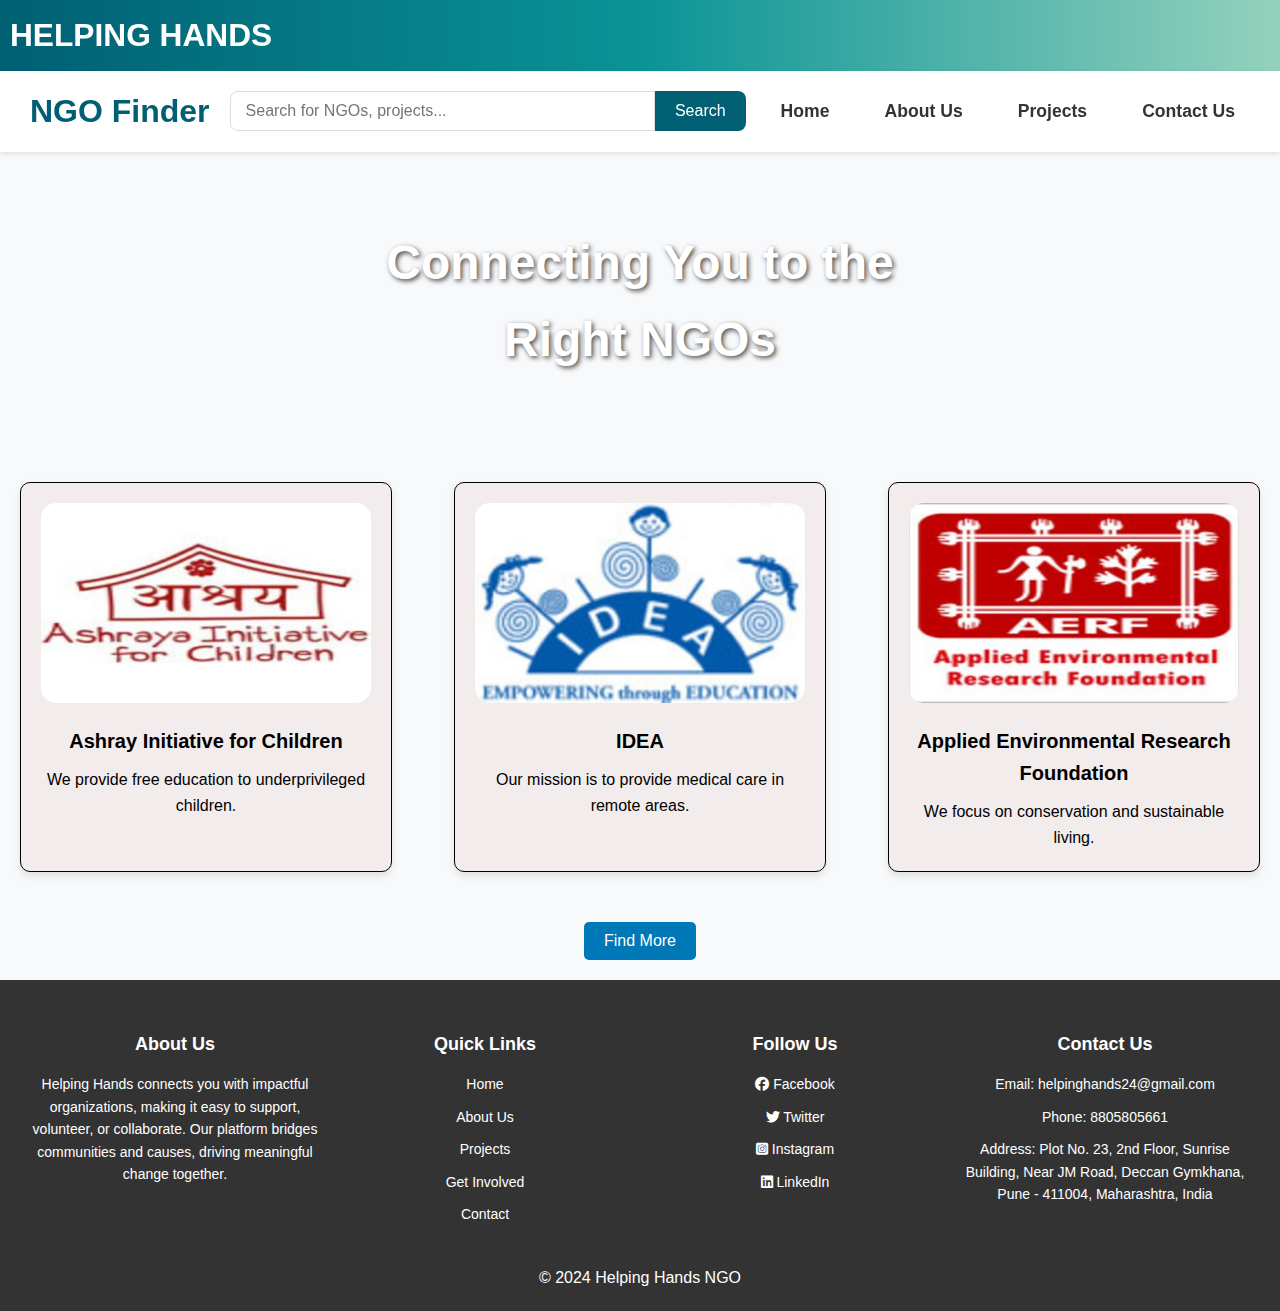
==== ASEPMAINPAGE.html @ 2582acf8 "Initial commit" ====
<!DOCTYPE html>
<html lang="en">
<head>
    <meta charset="UTF-8">
    <meta name="viewport" content="width=device-width, initial-scale=1.0">
    <title>VIT NGO Finder</title>
    <link rel="stylesheet" href="https://cdnjs.cloudflare.com/ajax/libs/font-awesome/6.7.2/css/all.min.css" integrity="sha512-Evv84Mr4kqVGRNSgIGL/F/aIDqQb7xQ2vcrdIwxfjThSH8CSR7PBEakCr51Ck+w+/U6swU2Im1vVX0SVk9ABhg==" crossorigin="anonymous" referrerpolicy="no-referrer" />
    <link rel="stylesheet" href="AsepCSS.css">
    <script src="AsepJS.js"></script>
</head>
<body>
    <header>
        <!-- Upper Navigation Bar -->
        <div class="upper-nav">
            <div class="logo">Helping Hands</div>
        </div>

        <!-- Main Navigation Bar -->
        <nav class="main-nav">
            <a href="#" class="logo">NGO Finder</a>

            <div class="search-bar">
                <input type="text" placeholder="Search for NGOs, projects...">
                <button>Search</button>
            </div>

            <div class="nav-links">
                <a href="#">Home</a>
                <a href="#">About Us</a>
                <a href="#">Projects</a>
                <a href="#footer-section">Contact Us</a>
            </div>
        </nav>
    </header>

    <!-- Parallax Section -->
    <div class="parallax">
        <h1>Connecting You to the Right NGOs</h1>
    </div>

    <div class="ngo-cards" id="ngoCards">
        <div class="ngo-card">
            <a href="ngo1.html" target="_blank"><img  src="ngo1.jpg" alt="Ashray Initiative for Children">
             <h3>Ashray Initiative for Children</h3>
            <p>We provide free education to underprivileged children.</p></a>
        </div>
        <div class="ngo-card">
            <a href="ngo2.html"><img src="ngo2.jpg" alt="IDEA">
            <h3>IDEA</h3>
            <p>Our mission is to provide medical care in remote areas.</p></a>
        </div>
        <div class="ngo-card">
            <a href="ngo3.html"><img src="ngo3.jpg" alt="AERF">
            <h3>Applied Environmental Research Foundation</h3>
            <p>We focus on conservation and sustainable living.</p></a>
        </div>
    </div>

    <div class="find-more">
        <button onclick="addMoreNGOs()">Find More</button>
    </div>

    <!-- Footer -->
    <footer>
        <div class="footer-container">
            <div id="footer-section">
                <h4>About Us</h4>
                <p>Helping Hands connects you with impactful organizations, making it easy to support, volunteer, or collaborate. Our platform bridges communities and causes, driving meaningful change together.</p>
            </div>
            <div id="footer-section">
                <h4>Quick Links</h4>
                <ul>
                    <li><a href="#">Home</a></li>
                    <li><a href="#">About Us</a></li>
                    <li><a href="#">Projects</a></li>
                    <li><a href="#">Get Involved</a></li>
                    <li><a href="#">Contact</a></li>
                </ul>
            </div>
            <div id="footer-section">
                <h4>Follow Us</h4>
                <ul class="social-media">
                    <li><i class="fa-brands fa-facebook"></i><a href="#">  Facebook</a></li>
                    <li><i class="fa-brands fa-twitter"></i><a href="#">  Twitter</a></li>
                    <li><i class="fa-brands fa-square-instagram"></i><a href="#">  Instagram</a></li>
                    <li><i class="fa-brands fa-linkedin"></i><a href="#">  LinkedIn</a></li>
                </ul>
            </div>
            <div id="footer-section">
                <h4>Contact Us</h4>
                <p>Email: helpinghands24@gmail.com</p>
                <p>Phone: 8805805661</p>
                <p>Address: Plot No. 23, 2nd Floor, Sunrise Building,
                    Near JM Road, Deccan Gymkhana,
                    Pune - 411004, Maharashtra, India</p>
            </div>
        </div>
        <div class="footer-bottom">
            <p>&copy; 2024 Helping Hands NGO</p>
        </div>
    </footer>
    <script src="web3.js"></script>
    

</body>
</html>
---- AsepCSS.css ----
/* General Reset */
* {
    margin: 0;
    padding: 0;
    box-sizing: border-box;
}
html {
    scroll-behavior: smooth;
}

body {
    font-family: 'Arial', sans-serif;
    background-color: #f8f9fa;
    line-height: 1.6;
}
a {
    text-decoration: none; 
    color: inherit;        
}
/* Header */
header {
    position: sticky;
    top: 0;
    z-index: 1000;
}

/* Upper Navigation Bar */
.upper-nav {
    background: linear-gradient(90deg, #005f73, #0a9396, #94d2bd);
    color: white;
    display: flex;
    justify-content: space-between;
    align-items: center;
    padding: 10px 10px;
    font-size: 1.1em;
    box-shadow: 0px 4px 6px rgba(0, 0, 0, 0.2);
}

.upper-nav .logo {
    font-size: 1.8em;
    font-weight: bold;
    text-transform: uppercase;
}

.upper-nav .right-links .btn-login {
    background-color: #ff6b6b;
    color: white;
    padding: 10px 25px;
    border: none;
    border-radius: 25px;
    font-size: 1.1em;
    font-weight: bold;
    cursor: pointer;
    transition: all 0.3s ease;
}

.upper-nav .right-links .btn-login:hover {
    background-color: #e63946;
    transform: scale(1.1);
}

/* Main Navigation Bar */
.main-nav {
    background-color: white;
    box-shadow: 0 2px 5px rgba(0, 0, 0, 0.1);
    display: flex;
    justify-content: space-between;
    align-items: center;
    padding: 15px 30px;
}

.main-nav .logo {
    font-size: 2em;
    color: #005f73;
    font-weight: bold;
    text-decoration: none;
}

.main-nav .search-bar {
    display: flex;
    flex: 1;
    margin: 0 20px;
}

.main-nav .search-bar input {
    width: 100%;
    padding: 10px 15px;
    font-size: 1rem;
    border: 1px solid #ddd;
    border-radius: 8px 0 0 8px;
    outline: none;
}

.main-nav .search-bar button {
    padding: 10px 20px;
    font-size: 1rem;
    border: none;
    background-color: #005f73;
    color: white;
    cursor: pointer;
    border-radius: 0 8px 8px 0;
    transition: all 0.3s ease;
}

.main-nav .search-bar button:hover {
    background-color: #003845;
}

.main-nav .nav-links {
    display: flex;
    gap: 25px;
}

.main-nav .nav-links a {
    color: #333;
    text-decoration: none;
    font-size: 1.1rem;
    padding: 8px 15px;
    border-radius: 5px;
    font-weight: bold;
    transition: all 0.3s ease;
}

.main-nav .nav-links a:hover {
    background-color: #f0f0f0;
    color: #005f73;
}

/* Parallax Section */
.parallax {
    background-image: url('https://becid.eu/wp-content/uploads/2024/03/5.jpg');
    height: 300px;
    background-attachment: fixed;
    background-position: center;
    background-repeat: no-repeat;
    background-size: cover;
    position: relative;
}

.parallax h1 {
    position: absolute;
    top: 50%;
    left: 50%;
    transform: translate(-50%, -50%);
    color: white;
    font-size: 3em;
    text-shadow: 2px 2px 5px rgba(0, 0, 0, 0.7);
    text-align: center;
}

/* NGO Cards Container */
.ngo-cards {
    display: flex;
    flex-wrap: wrap;
    justify-content: space-between;
    margin: 30px 20px;
}

.ngo-card {
    border: 1px solid black;
    background-color: rgb(243, 236, 236);
    width: 30%;
    margin-bottom: 20px;
    padding: 20px;
    border-radius: 10px;
    box-shadow: 0 4px 8px rgba(0, 0, 0, 0.1);
    text-align: center;
    transition: transform 0.3s ease;
    text-decoration:none ;
}

.ngo-card:hover {
    transform: translateY(-10px);
}

.ngo-card img {
    width: 100%;
    height: 200px;
    object-fit: cover;
    border-radius: 15px;
}

.ngo-card h3 {
    font-size: 20px;
    margin-top: 15px;
    font-weight: bold;
    text-decoration:none ;
}

.ngo-card p {
    font-size: 16px;
    margin-top: 10px;
}

.find-more {
    display: flex;
    justify-content: center;
    margin: 20px;
}

.find-more button {
    padding: 10px 20px;
    font-size: 1em;
    border: none;
    background-color: #0077b6;
    color: white;
    cursor: pointer;
    border-radius: 5px;
}

.find-more button:hover {
    background-color: #005f99;
}

/* Footer Styling */
footer {
    background-color: #333;
    color: white;
    text-align: center;
    padding: 20px 0;
    position: relative;
    bottom: 0;
    width: 100%;
}

.footer-container {
    display: flex;
    justify-content: space-around;
    flex-wrap: wrap;
    padding: 20px;
}

#footer-section {
    flex: 1;
    min-width: 150px;
    margin: 10px;
}

#footer-section h4 {
    font-size: 18px;
    margin-bottom: 15px;
}

#footer-section p,
#footer-section ul,
#footer-section li {
    font-size: 14px;
    margin-bottom: 10px;
}

#footer-section ul {
    list-style: none;
    padding: 0;
}

#footer-section ul li a {
    color: white;
    text-decoration: none;
    transition: color 0.3s ease;
}

#footer-section ul li a:hover {
    color: #ff6347;
}
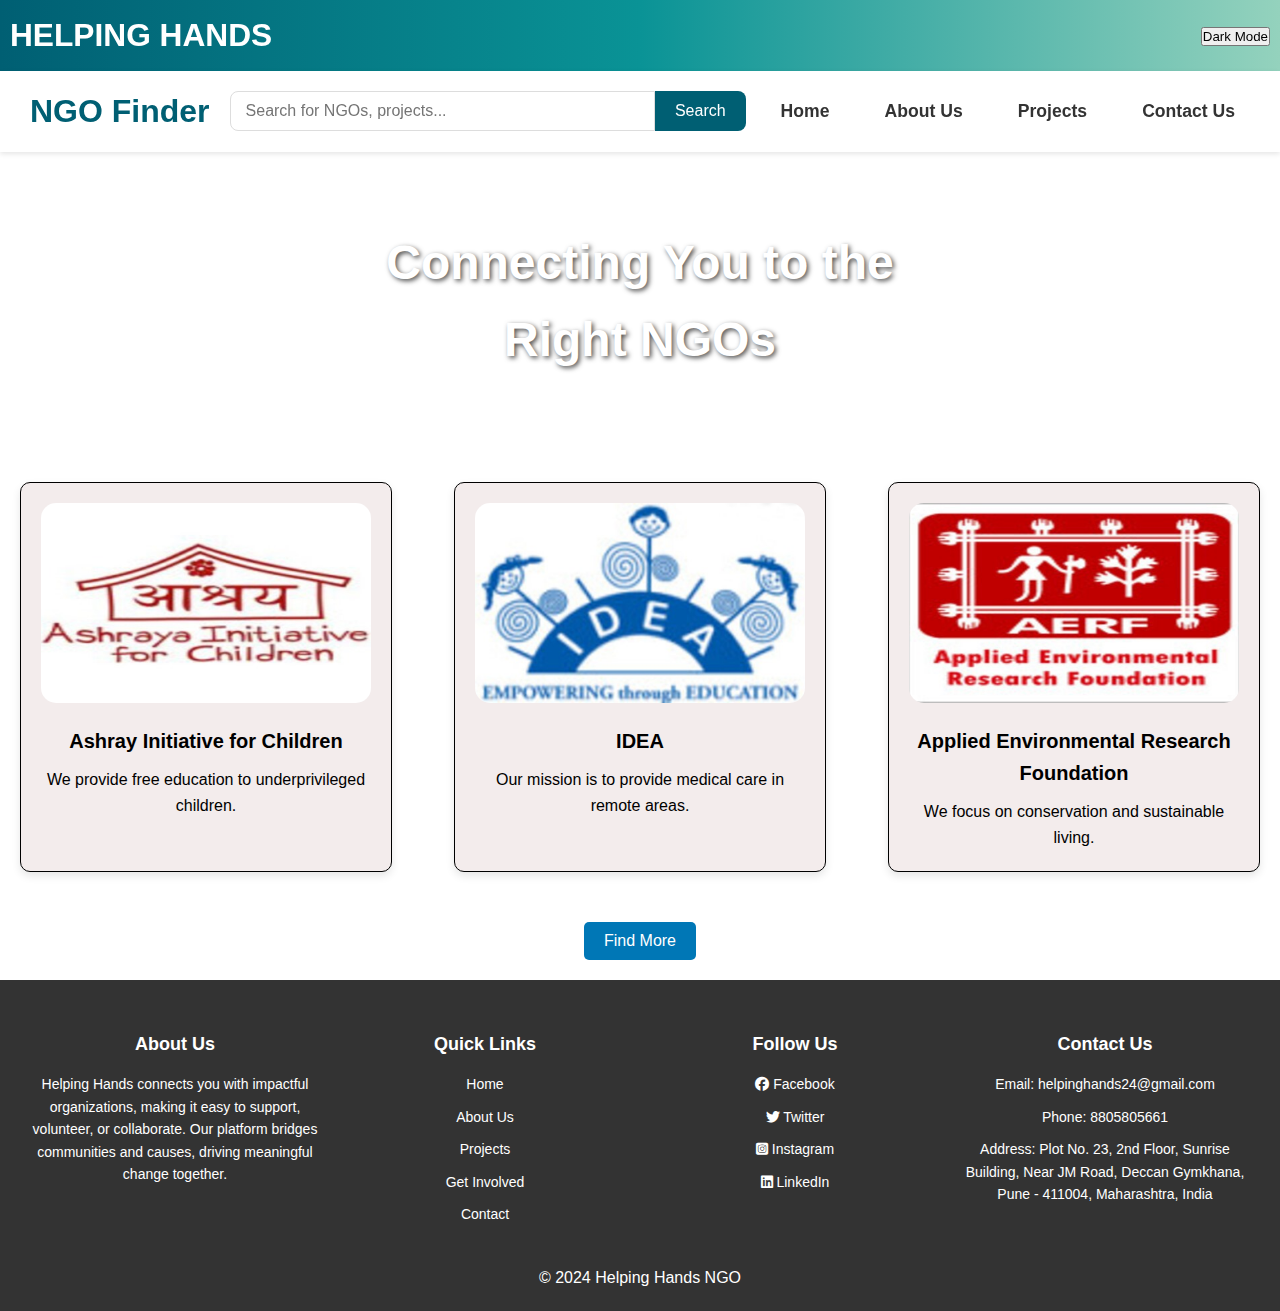
==== commit b7f386bf: "added light mode and dark mode option" ====
--- a/ASEPMAINPAGE.html
+++ b/ASEPMAINPAGE.html
@@ -6,14 +6,18 @@
     <title>VIT NGO Finder</title>
     <link rel="stylesheet" href="https://cdnjs.cloudflare.com/ajax/libs/font-awesome/6.7.2/css/all.min.css" integrity="sha512-Evv84Mr4kqVGRNSgIGL/F/aIDqQb7xQ2vcrdIwxfjThSH8CSR7PBEakCr51Ck+w+/U6swU2Im1vVX0SVk9ABhg==" crossorigin="anonymous" referrerpolicy="no-referrer" />
     <link rel="stylesheet" href="AsepCSS.css">
-    <script src="AsepJS.js"></script>
+    
 </head>
 <body>
     <header>
         <!-- Upper Navigation Bar -->
         <div class="upper-nav">
             <div class="logo">Helping Hands</div>
+        
+        <div class="mode">
+            <button id="darkmode">Dark Mode</button>
         </div>
+    </div>
 
         <!-- Main Navigation Bar -->
         <nav class="main-nav">
@@ -25,10 +29,10 @@
             </div>
 
             <div class="nav-links">
-                <a href="#">Home</a>
-                <a href="#">About Us</a>
-                <a href="#">Projects</a>
-                <a href="#footer-section">Contact Us</a>
+                <a href="#" class="navlinks">Home</a>
+                <a href="#" class="navlinks">About Us</a>
+                <a href="#" class="navlinks">Projects</a>
+                <a href="#footer-section" class="navlinks">Contact Us</a>
             </div>
         </nav>
     </header>
@@ -99,7 +103,7 @@
             <p>&copy; 2024 Helping Hands NGO</p>
         </div>
     </footer>
-    <script src="web3.js"></script>
+    <script src="AsepJS.js"></script>
     
 
 </body>
--- a/AsepCSS.css
+++ b/AsepCSS.css
@@ -10,7 +10,7 @@
 
 body {
     font-family: 'Arial', sans-serif;
-    background-color: #f8f9fa;
+    background-color: white;
     line-height: 1.6;
 }
 a {
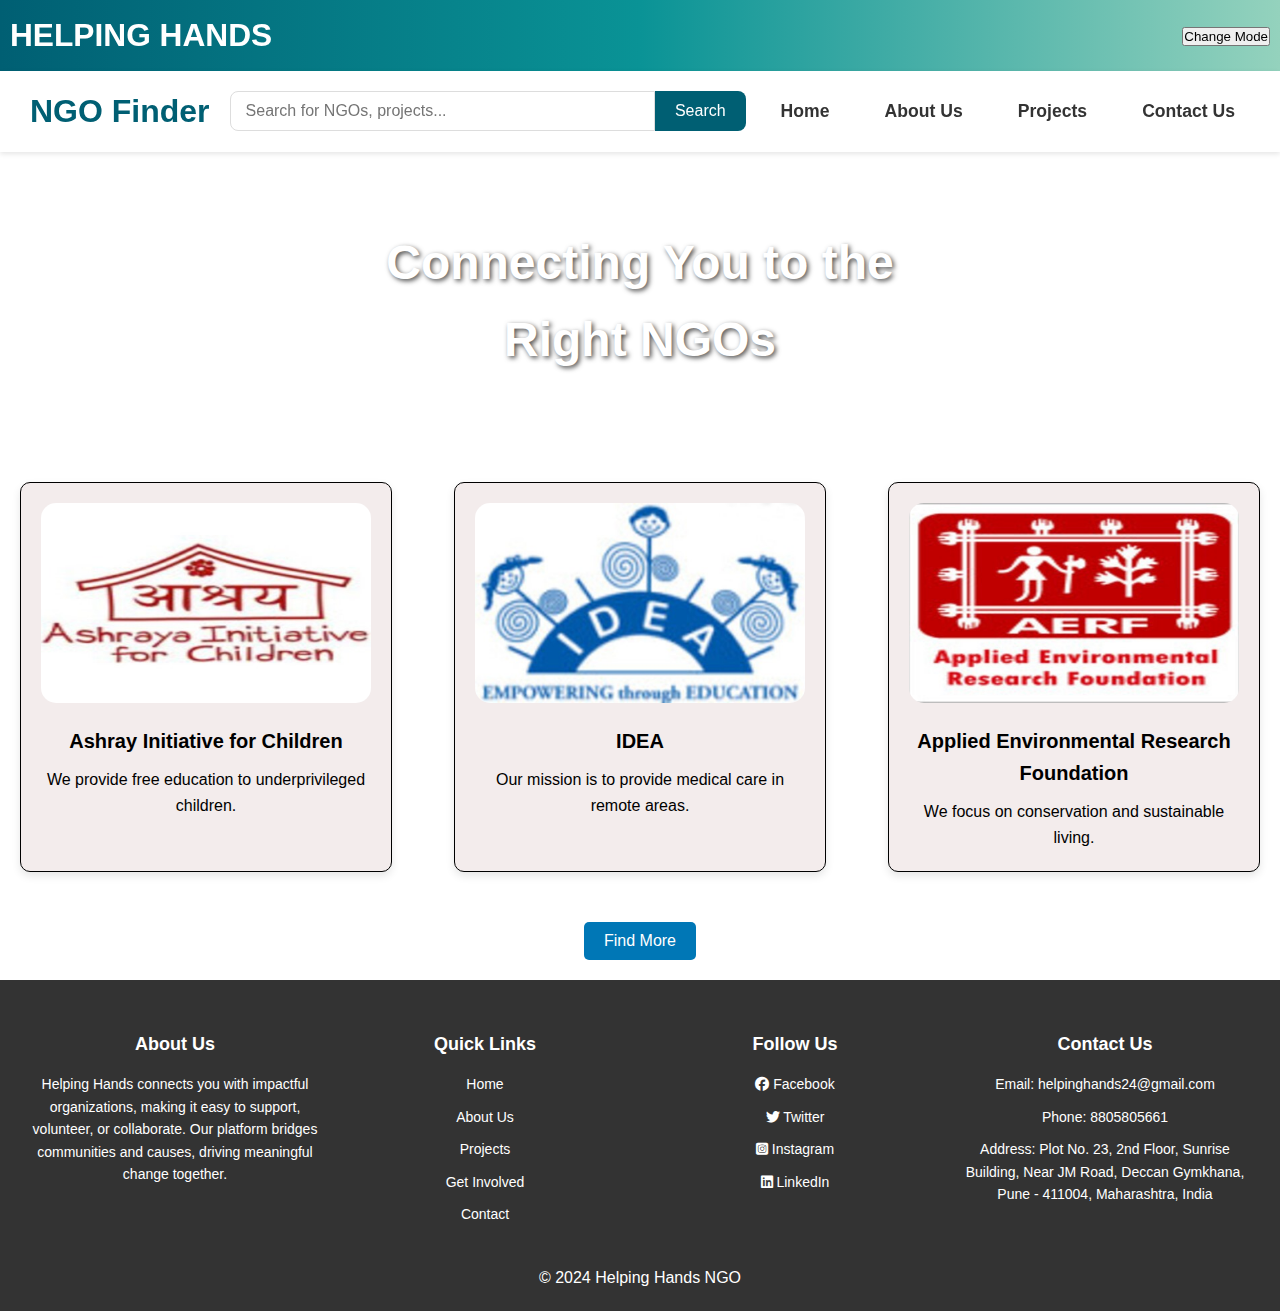
==== commit d05b9814: "Update ASEPMAINPAGE.html" ====
--- a/ASEPMAINPAGE.html
+++ b/ASEPMAINPAGE.html
@@ -12,10 +12,10 @@
     <header>
         <!-- Upper Navigation Bar -->
         <div class="upper-nav">
-            <div class="logo">Helping Hands</div>
+            <div class="logo1">Helping Hands</div>
         
         <div class="mode">
-            <button id="darkmode">Dark Mode</button>
+            <button id="darkmode"> Change Mode  </button>
         </div>
     </div>
 
--- a/AsepCSS.css
+++ b/AsepCSS.css
@@ -36,7 +36,7 @@
     box-shadow: 0px 4px 6px rgba(0, 0, 0, 0.2);
 }
 
-.upper-nav .logo {
+.upper-nav .logo1 {
     font-size: 1.8em;
     font-weight: bold;
     text-transform: uppercase;
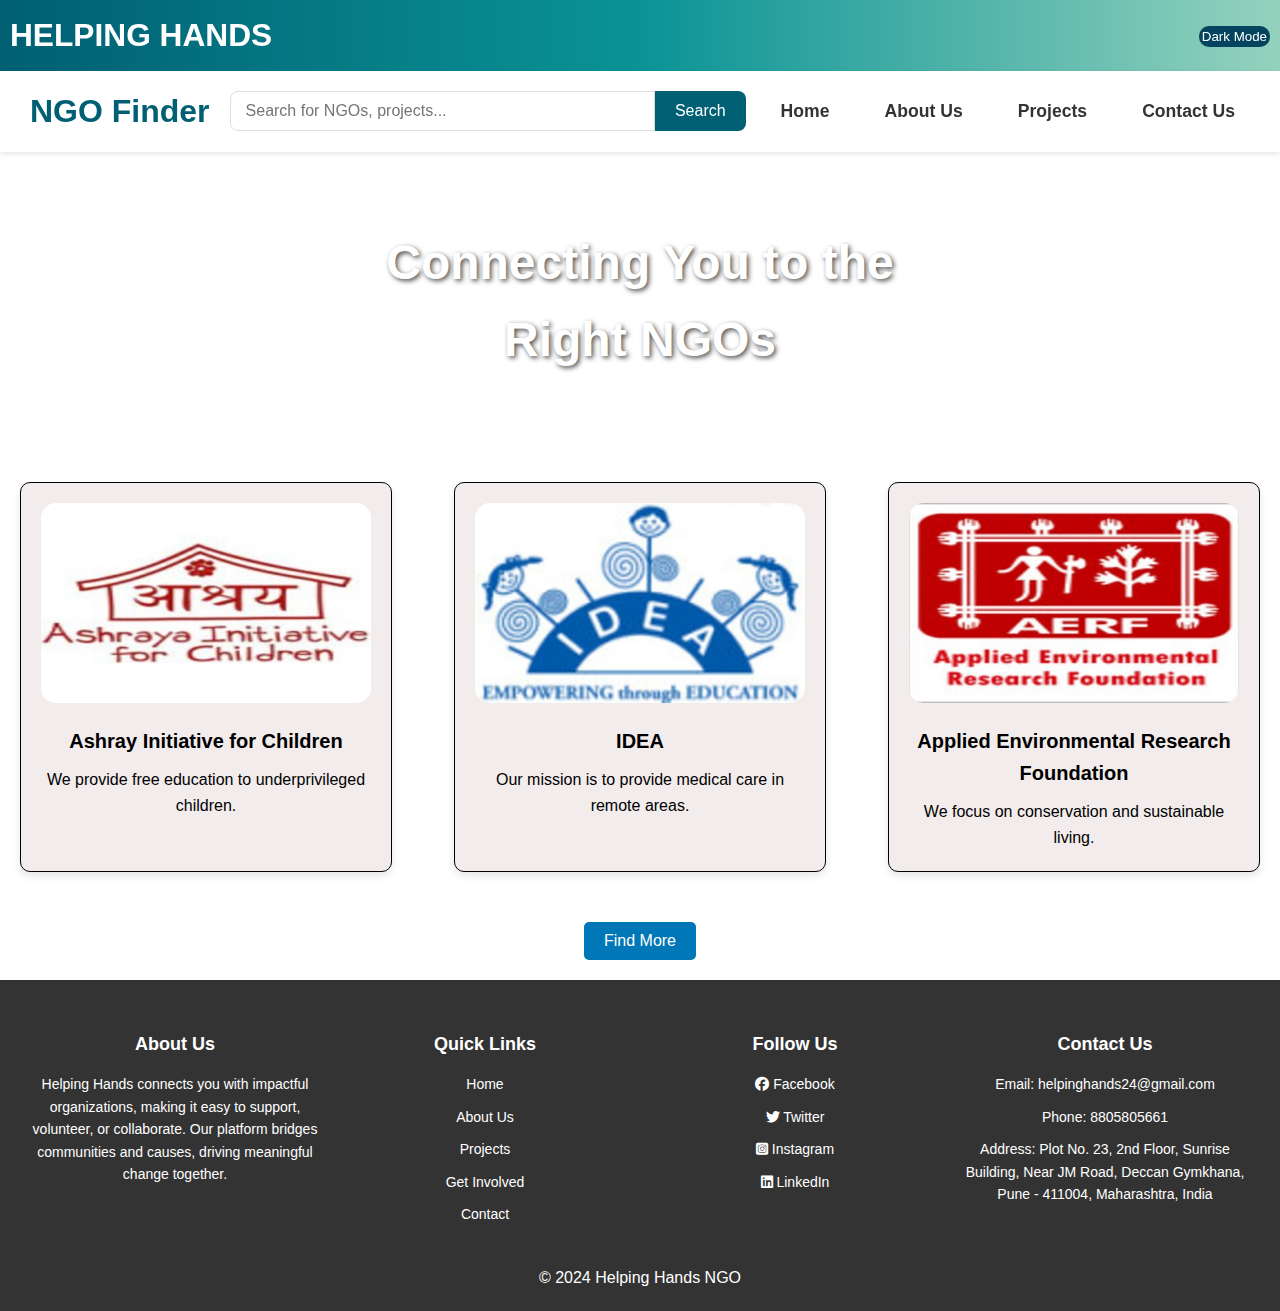
==== commit 1c633fde: "addes audio to webpage" ====
--- a/ASEPMAINPAGE.html
+++ b/ASEPMAINPAGE.html
@@ -15,7 +15,7 @@
             <div class="logo1">Helping Hands</div>
         
         <div class="mode">
-            <button id="darkmode"> Change Mode  </button>
+            <button id="darkmode" style="background-color:#05445e; border:3px solid #05445e; border-radius:10px ;color:white">Dark Mode  </button>
         </div>
     </div>
 
@@ -49,12 +49,12 @@
             <p>We provide free education to underprivileged children.</p></a>
         </div>
         <div class="ngo-card">
-            <a href="ngo2.html"><img src="ngo2.jpg" alt="IDEA">
+            <a href="ngo2.html" target="_blank"><img src="ngo2.jpg" alt="IDEA">
             <h3>IDEA</h3>
             <p>Our mission is to provide medical care in remote areas.</p></a>
         </div>
         <div class="ngo-card">
-            <a href="ngo3.html"><img src="ngo3.jpg" alt="AERF">
+            <a href="ngo3.html" target="_blank"><img src="ngo3.jpg" alt="AERF">
             <h3>Applied Environmental Research Foundation</h3>
             <p>We focus on conservation and sustainable living.</p></a>
         </div>
@@ -103,6 +103,7 @@
             <p>&copy; 2024 Helping Hands NGO</p>
         </div>
     </footer>
+    <audio id="background-audio" src="pleasantsong.mp3" loop></audio>
     <script src="AsepJS.js"></script>
     
 
